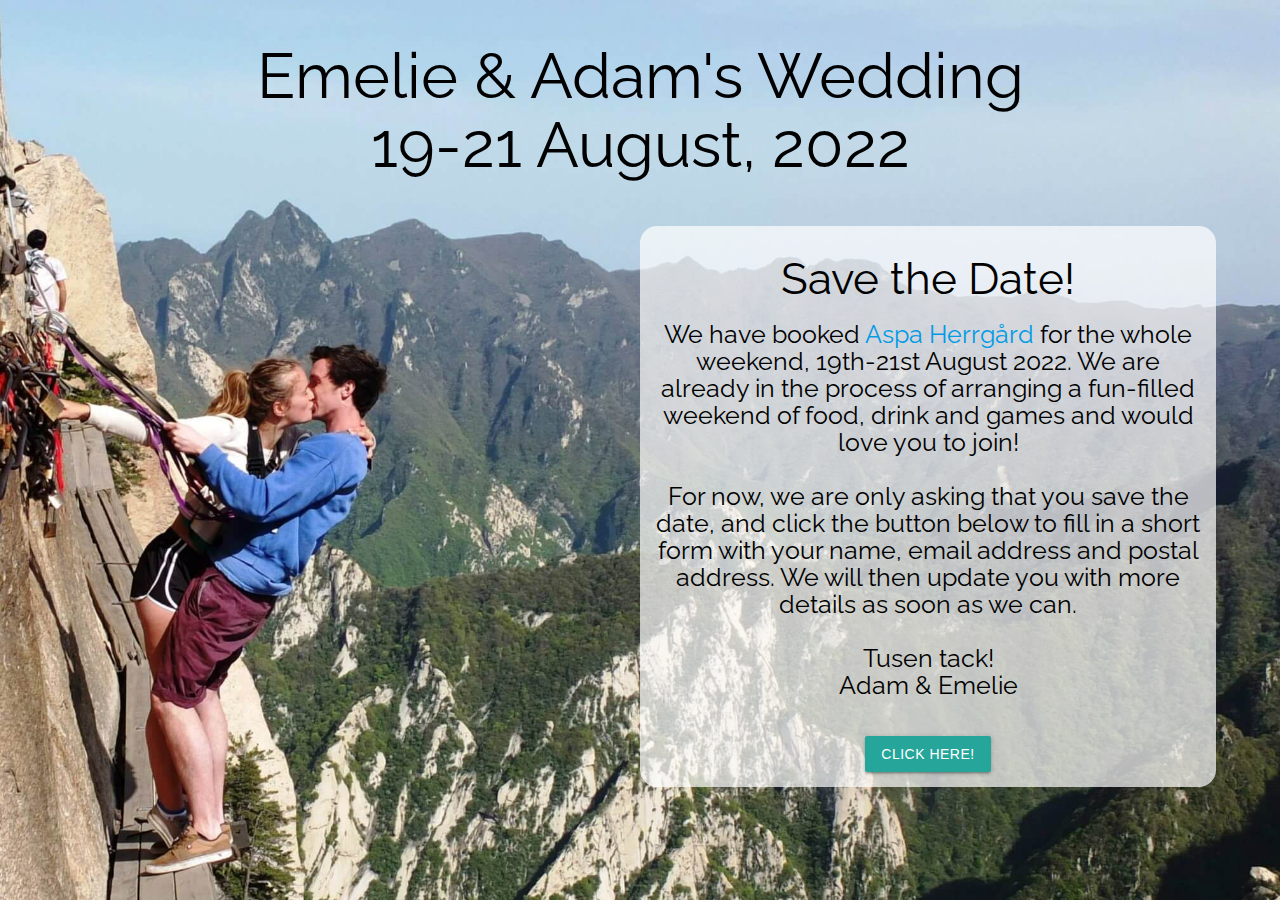
==== index.html @ c5170b5b "option 2" ====
<!DOCTYPE html>
<html lang="en">
<head>
    <meta charset="UTF-8">
    <meta name="viewport" content="width=device-width, initial-scale=1.0">
    <link rel="stylesheet" href="assets/base.css" type="text/css">
    <link rel="stylesheet" href="https://cdnjs.cloudflare.com/ajax/libs/font-awesome/5.15.1/css/all.min.css" 
         integrity="sha512-+4zCK9k+qNFUR5X+cKL9EIR+ZOhtIloNl9GIKS57V1MyNsYpYcUrUeQc9vNfzsWfV28IaLL3i96P9sdNyeRssA==" crossorigin="anonymous" type="text/css"/>
      <link rel="stylesheet" href="https://cdnjs.cloudflare.com/ajax/libs/materialize/1.0.0/css/materialize.min.css" type="text/css">
      <link rel="preconnect" href="https://fonts.gstatic.com">
<link href="https://fonts.googleapis.com/css2?family=Raleway:wght@400;700&display=swap" rel="stylesheet">   
    <title>Adam & Emelie's Wedding!</title>
     <!-- EmailJS scripts -->
      <script type="text/javascript" src="https://cdn.emailjs.com/sdk/2.2.4/email.min.js"></script>

<script type="text/javascript">
   (function(){
      emailjs.init("user_scvEXqvGskRGGpE58Sfoi");
      
   })();
</script>
</head>
<body>
    <div class="container">
        <div class="row">
            <div class="col m12 center title-container">
                <h1>Emelie & Adam's Wedding<br>19-21 August, 2022</h1>
            </div>            
        </div>
    </div>
    <div class="container ">
        <div class="row">  
            <div class="col m6"></div>          
            <div class="col m6 center text-container">
                <h3>Save the Date!</h3>
                <h5>
                    We have booked <a href="https://aspaherrgard.se/" target="_blank">Aspa Herrgård</a> for the whole weekend, 19th-21st 
                    August 2022. We are already in the process of arranging a fun-filled weekend of food, drink and games and would love you to join!
                    <br>
                    <br>
                    For now, we are only asking that you save the date, and click the button below to fill in a short form with your name, email address 
                    and postal address. We will then update you with more details as soon as we can.
                    <br>
                    <br>
                    Tusen tack! <br>
                    Adam & Emelie <br>
                    <i class="fas fa-heart"></i>
                    <br>
                    
                </h5>
                <button data-target="modal1" class="btn modal-trigger" style="margin-bottom: 15px;">Click here!</button>
                <!-- Modal Structure -->
                <div id="modal1" class="modal">
                    <div class="modal-content">  
                        <form onsubmit="return sendMail(this);">
                            <div class="row">
                                <div class="input-field col s12">
                                    <input id="name" type="text" class="validate" name="name" required>
                                    <label for="name">Name(s)</label>
                                </div>
                            </div>
                            <div class="row">
                                <div class="input-field col s12">
                                    <input id="emailaddress" type="email" class="validate" name="emailaddress" required>
                                    <label for="emailaddress">Email Address</label>
                                </div>
                            </div>
                            <div class="row">
                                <div class="input-field col s12">
                                    <input id="address" type="text" class="validate" name="address" required>
                                    <label for="address">Postal Address</label>
                                </div>
                            </div>                        
                            <div class="center">              
                                <button type="submit" class="btn center modal-close " id="submit" >Submit</button>
                            </div>
                        </form>
                    </div>                    
                </div> 
                              
            </div>
        </div>
    </div>
    



      <script src="https://code.jquery.com/jquery-3.5.1.min.js" integrity="sha256-9/aliU8dGd2tb6OSsuzixeV4y/faTqgFtohetphbbj0=" crossorigin="anonymous"></script>
      <script src="https://cdnjs.cloudflare.com/ajax/libs/materialize/1.0.0/js/materialize.min.js"></script>
      <!-- My scripts -->
      <script src="assets/script.js"></script>
      <script src="assets/sendemail.js"></script> 
</body>
</html>
---- assets/base.css ----
body {
font-family: 'Raleway', sans-serif;	height: 100vh;
	background-image: url(../background.jpg);
	background-size: cover;
	-webkit-background-size: cover;
	-moz-background-size: cover;
	-o-background-size: cover;
	background-repeat: no-repeat;
	background-position: 50% 50%;
	color: black;
}

.container{
    width: 90% !important;
}

.text-container{
    background-color: rgba(255,255,255,0.7);
    border-radius: 3%;
    padding-bottom: 15px;
    margin-bottom: 25px;
}

.modal-close{
    margin-bottom: 15px;
}

@media only screen and (max-width: 500px) {
	h1{
        font-size: 2.8rem !important;
    }
    h3{
        font-size: 2.3rem !important;
    }
    h5{
        font-size: 1.4rem !important;
    }
    .title-container{
        padding: 0;
    }
    .row{
        margin-bottom: 0 !important;
    }
}
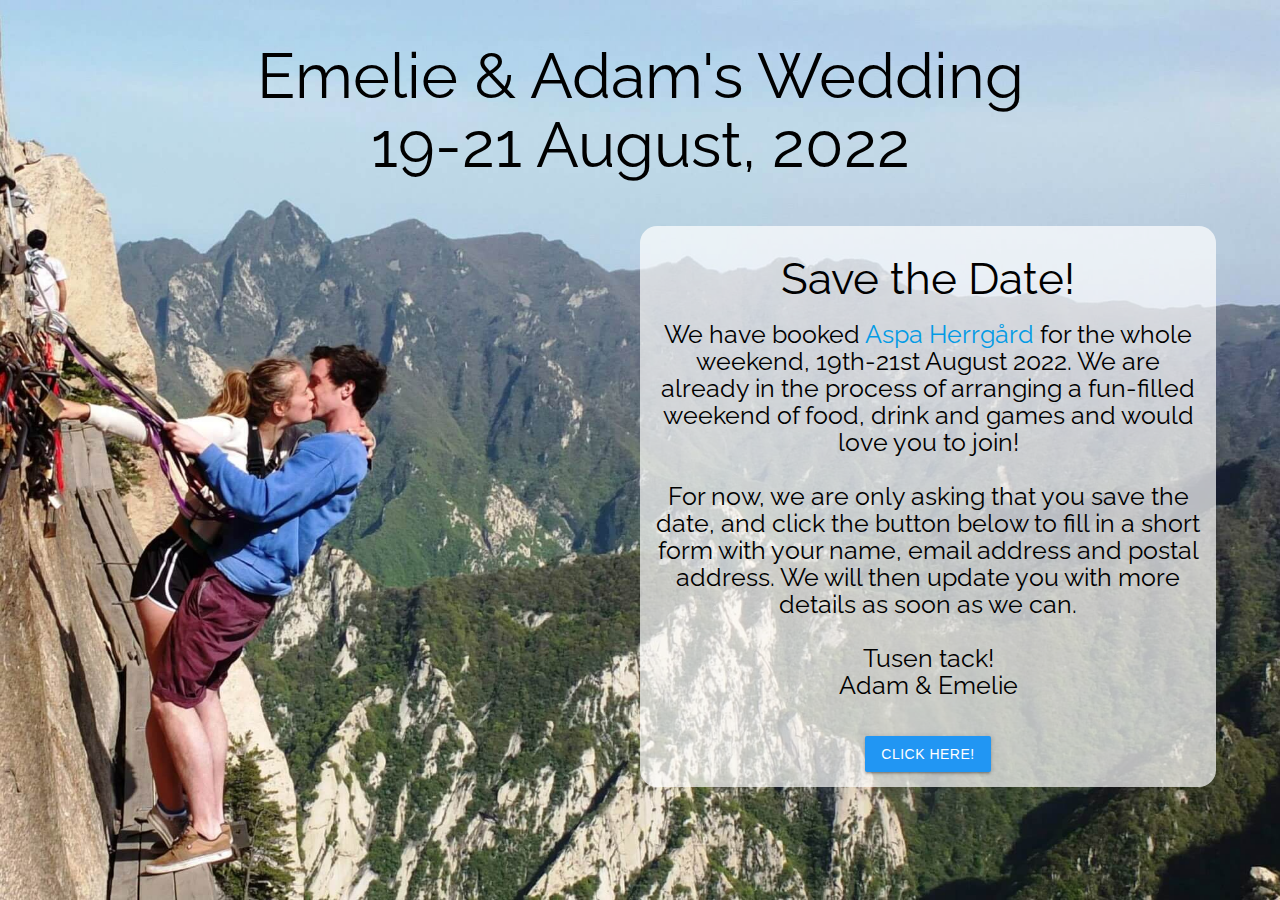
==== commit 4c5568a7: "schedule mob" ====
--- a/index.html
+++ b/index.html
@@ -9,6 +9,7 @@
       <link rel="stylesheet" href="https://cdnjs.cloudflare.com/ajax/libs/materialize/1.0.0/css/materialize.min.css" type="text/css">
       <link rel="preconnect" href="https://fonts.gstatic.com">
 <link href="https://fonts.googleapis.com/css2?family=Raleway:wght@400;700&display=swap" rel="stylesheet">   
+<link rel="shortcut icon" type="image/jpg" href="white.jpg"/>
     <title>Adam & Emelie's Wedding!</title>
      <!-- EmailJS scripts -->
       <script type="text/javascript" src="https://cdn.emailjs.com/sdk/2.2.4/email.min.js"></script>
@@ -20,7 +21,7 @@
    })();
 </script>
 </head>
-<body>
+<body class="home-body">
     <div class="container">
         <div class="row">
             <div class="col m12 center title-container">
@@ -48,7 +49,7 @@
                     <br>
                     
                 </h5>
-                <button data-target="modal1" class="btn modal-trigger" style="margin-bottom: 15px;">Click here!</button>
+                <button data-target="modal1" class="btn blue modal-trigger" style="margin-bottom: 15px;">Click here!</button>
                 <!-- Modal Structure -->
                 <div id="modal1" class="modal">
                     <div class="modal-content">  
@@ -72,7 +73,7 @@
                                 </div>
                             </div>                        
                             <div class="center">              
-                                <button type="submit" class="btn center modal-close " id="submit" >Submit</button>
+                                <button type="submit" class="btn center blue modal-close " id="submit" >Submit</button>
                             </div>
                         </form>
                     </div>                    
--- a/assets/base.css
+++ b/assets/base.css
@@ -1,13 +1,24 @@
+/*
+* Prefixed by https://autoprefixer.github.io
+* PostCSS: v7.0.29,
+* Autoprefixer: v9.7.6
+* Browsers: last 4 version
+*/
+
 body {
 font-family: 'Raleway', sans-serif;	height: 100vh;
-	background-image: url(../background.jpg);
+	
+	color: black;
+}
+
+.home-body{
+background-image: url(../background.jpg);
 	background-size: cover;
 	-webkit-background-size: cover;
 	-moz-background-size: cover;
 	-o-background-size: cover;
 	background-repeat: no-repeat;
 	background-position: 50% 50%;
-	color: black;
 }
 
 .container{
@@ -41,4 +52,30 @@
     .row{
         margin-bottom: 0 !important;
     }
+    .schedule-container-desktop{
+        display: none;
+    }
+    .schedule-container-mobile{
+        display: block !important;
+    }
+}
+
+.schedule-container-desktop img{
+    width: 100%;
+    height: 80vh;
+    object-fit: cover;
+}
+
+.schedule-container-mobile img{
+    width: 100%;
+    height: 80vh;
+    object-fit: cover;
+}
+
+.schedule-container-mobile{
+    display: none;
+}
+
+.row .col{
+    float: center;
 }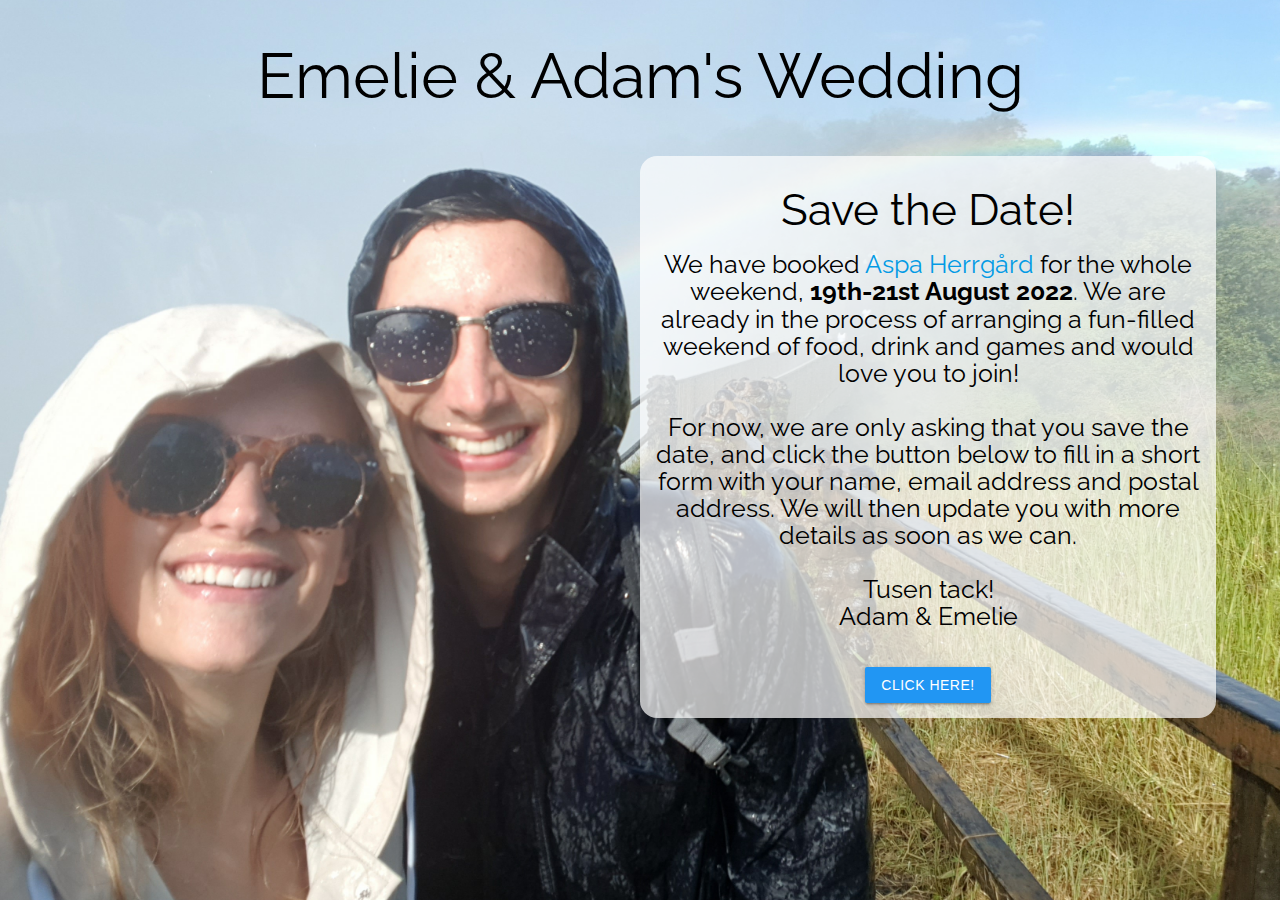
==== commit f0350458: "fioejfioj" ====
--- a/index.html
+++ b/index.html
@@ -25,7 +25,7 @@
     <div class="container">
         <div class="row">
             <div class="col m12 center title-container">
-                <h1>Emelie & Adam's Wedding<br>19-21 August, 2022</h1>
+                <h1>Emelie & Adam's Wedding</h1>
             </div>            
         </div>
     </div>
@@ -35,8 +35,8 @@
             <div class="col m6 center text-container">
                 <h3>Save the Date!</h3>
                 <h5>
-                    We have booked <a href="https://aspaherrgard.se/" target="_blank">Aspa Herrgård</a> for the whole weekend, 19th-21st 
-                    August 2022. We are already in the process of arranging a fun-filled weekend of food, drink and games and would love you to join!
+                    We have booked <a href="https://aspaherrgard.se/" target="_blank">Aspa Herrgård</a> for the whole weekend, <span class="bold"> 19th-21st 
+                    August 2022</span>. We are already in the process of arranging a fun-filled weekend of food, drink and games and would love you to join!
                     <br>
                     <br>
                     For now, we are only asking that you save the date, and click the button below to fill in a short form with your name, email address 
--- a/assets/base.css
+++ b/assets/base.css
@@ -11,8 +11,12 @@
 	color: black;
 }
 
+.bold{
+    font-weight: bold;
+}
+
 .home-body{
-background-image: url(../background.jpg);
+background-image: url(../africa.jpg);
 	background-size: cover;
 	-webkit-background-size: cover;
 	-moz-background-size: cover;
@@ -76,6 +80,3 @@
     display: none;
 }
 
-.row .col{
-    float: center;
-}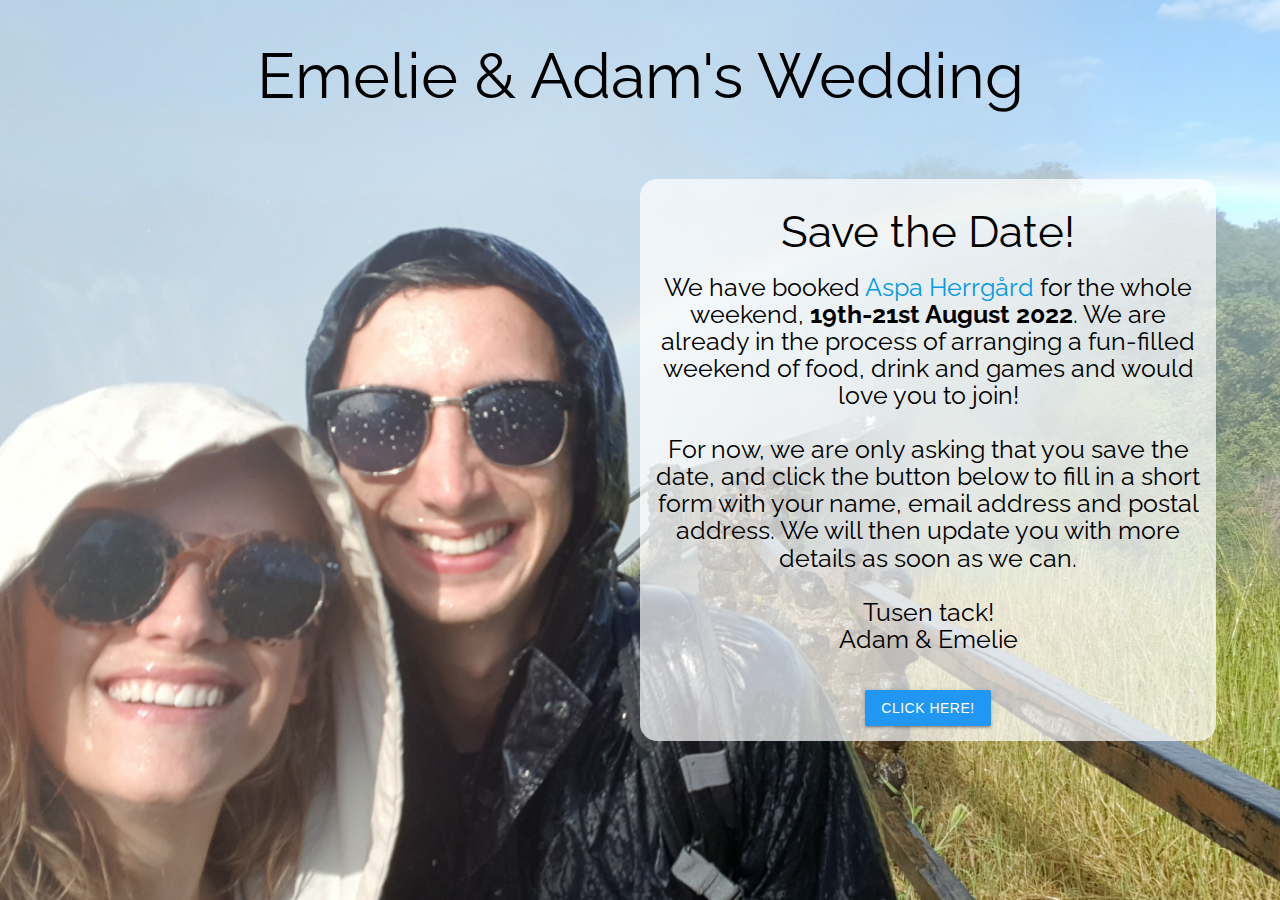
==== commit 9589c67b: "rsvp form" ====
--- a/index.html
+++ b/index.html
@@ -25,7 +25,7 @@
     <div class="container">
         <div class="row">
             <div class="col m12 center title-container">
-                <h1>Emelie & Adam's Wedding</h1>
+                <h1>Emelie & Adam's Wedding</h1><br>
             </div>            
         </div>
     </div>
--- a/assets/base.css
+++ b/assets/base.css
@@ -16,7 +16,7 @@
 }
 
 .home-body{
-background-image: url(../africa.jpg);
+background-image: url(../africa2.jpg);
 	background-size: cover;
 	-webkit-background-size: cover;
 	-moz-background-size: cover;
@@ -62,6 +62,15 @@
     .schedule-container-mobile{
         display: block !important;
     }
+    .home-body{
+        background-image: url(../background.jpg);
+        background-size: cover;
+        -webkit-background-size: cover;
+        -moz-background-size: cover;
+        -o-background-size: cover;
+        background-repeat: no-repeat;
+        background-position: 50% 50%;
+    }
 }
 
 .schedule-container-desktop img{
@@ -80,3 +89,6 @@
     display: none;
 }
 
+.blue{
+    margin-bottom: 0;
+}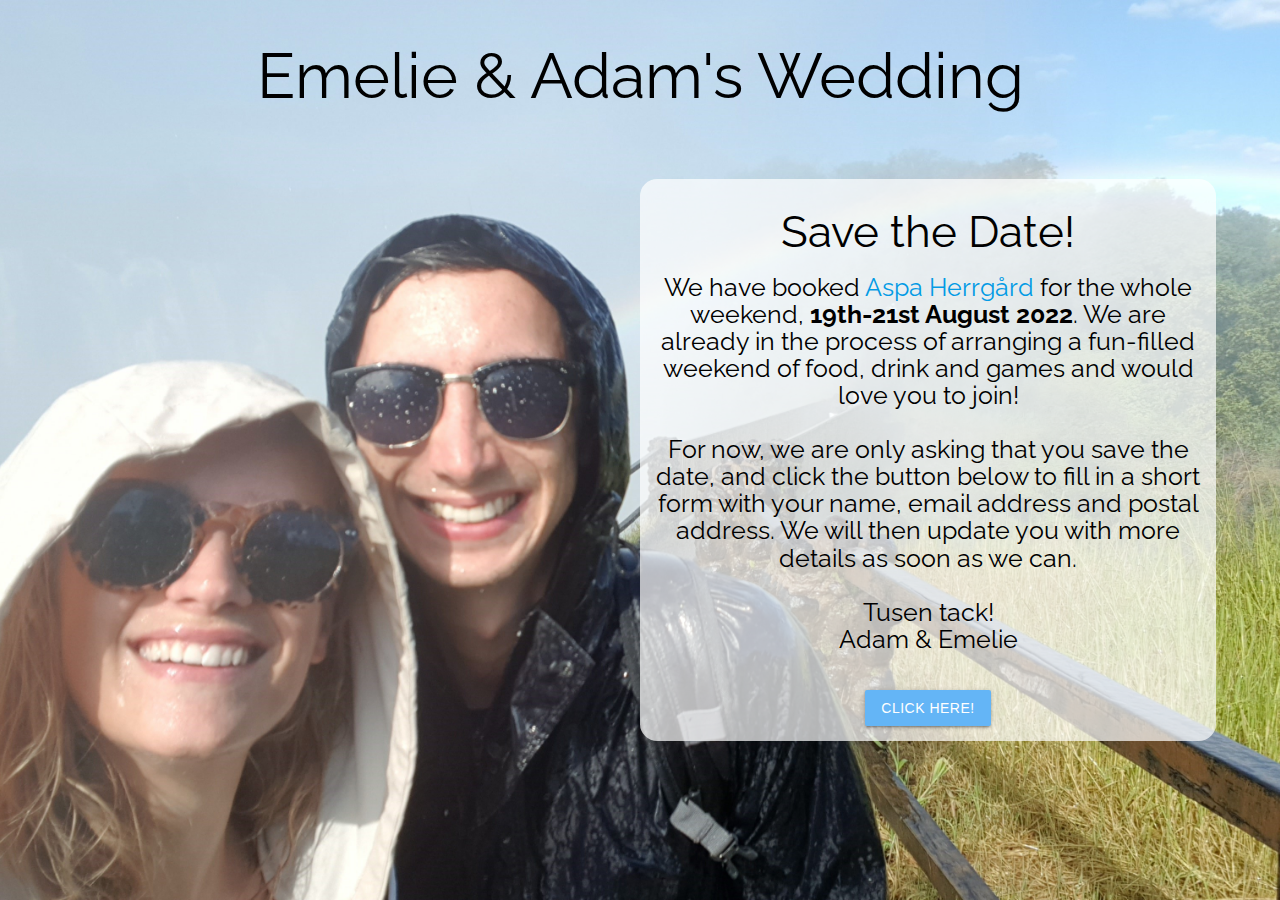
==== commit 23653008: "background fix" ====
--- a/index.html
+++ b/index.html
@@ -49,7 +49,7 @@
                     <br>
                     
                 </h5>
-                <button data-target="modal1" class="btn blue modal-trigger" style="margin-bottom: 15px;">Click here!</button>
+                <button data-target="modal1" class="btn blue lighten-2 modal-trigger" style="margin-bottom: 15px;">Click here!</button>
                 <!-- Modal Structure -->
                 <div id="modal1" class="modal">
                     <div class="modal-content">  
--- a/assets/base.css
+++ b/assets/base.css
@@ -16,7 +16,7 @@
 }
 
 .home-body{
-background-image: url(../africa2.jpg);
+background-image: url(../africa3.jpg);
 	background-size: cover;
 	-webkit-background-size: cover;
 	-moz-background-size: cover;
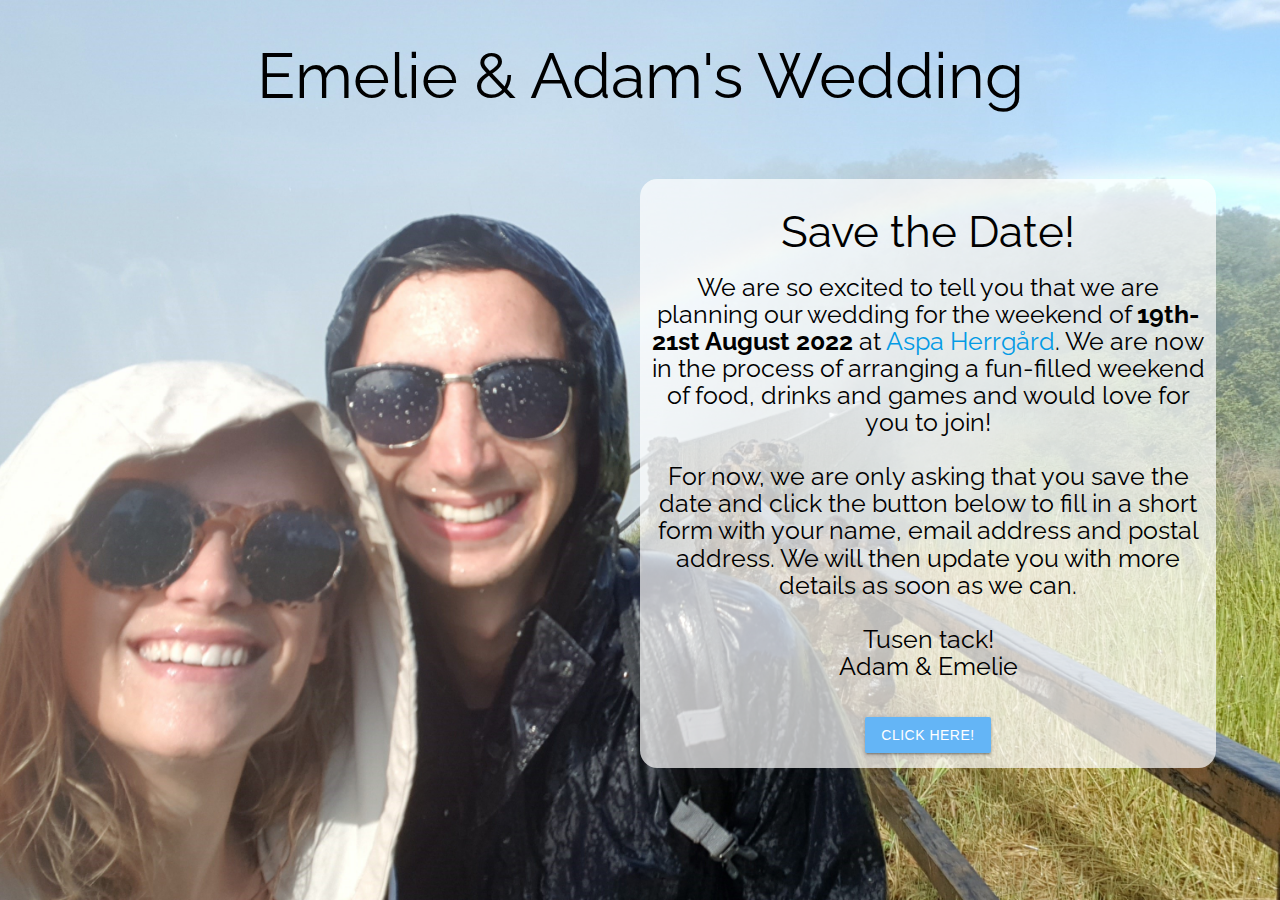
==== commit 86b9f498: "change text" ====
--- a/index.html
+++ b/index.html
@@ -35,11 +35,12 @@
             <div class="col m6 center text-container">
                 <h3>Save the Date!</h3>
                 <h5>
-                    We have booked <a href="https://aspaherrgard.se/" target="_blank">Aspa Herrgård</a> for the whole weekend, <span class="bold"> 19th-21st 
-                    August 2022</span>. We are already in the process of arranging a fun-filled weekend of food, drink and games and would love you to join!
+                    We are so excited to tell you that we are planning our wedding for the weekend of <span class="bold">19th-21st 
+                    August 2022</span> at <a href="https://aspaherrgard.se/" target="_blank">Aspa Herrgård</a>. We are 
+                    now in the process of arranging a fun-filled weekend of food, drinks and games and would love for you to join!
                     <br>
                     <br>
-                    For now, we are only asking that you save the date, and click the button below to fill in a short form with your name, email address 
+                    For now, we are only asking that you save the date and click the button below to fill in a short form with your name, email address 
                     and postal address. We will then update you with more details as soon as we can.
                     <br>
                     <br>
@@ -73,7 +74,7 @@
                                 </div>
                             </div>                        
                             <div class="center">              
-                                <button type="submit" class="btn center blue modal-close " id="submit" >Submit</button>
+                                <button type="submit" class="btn center blue lighten-2  modal-close " id="submit" >Submit</button>
                             </div>
                         </form>
                     </div>                    
--- a/assets/base.css
+++ b/assets/base.css
@@ -16,7 +16,7 @@
 }
 
 .home-body{
-background-image: url(../africa3.jpg);
+    background-image: url(../africa3.jpg);
 	background-size: cover;
 	-webkit-background-size: cover;
 	-moz-background-size: cover;
@@ -91,4 +91,14 @@
 
 .blue{
     margin-bottom: 0;
+}
+
+.faq-body{
+    background-image: url(../background.jpg);
+	background-size: cover;
+	-webkit-background-size: cover;
+	-moz-background-size: cover;
+	-o-background-size: cover;
+	background-repeat: no-repeat;
+	background-position: 50% 50%;
 }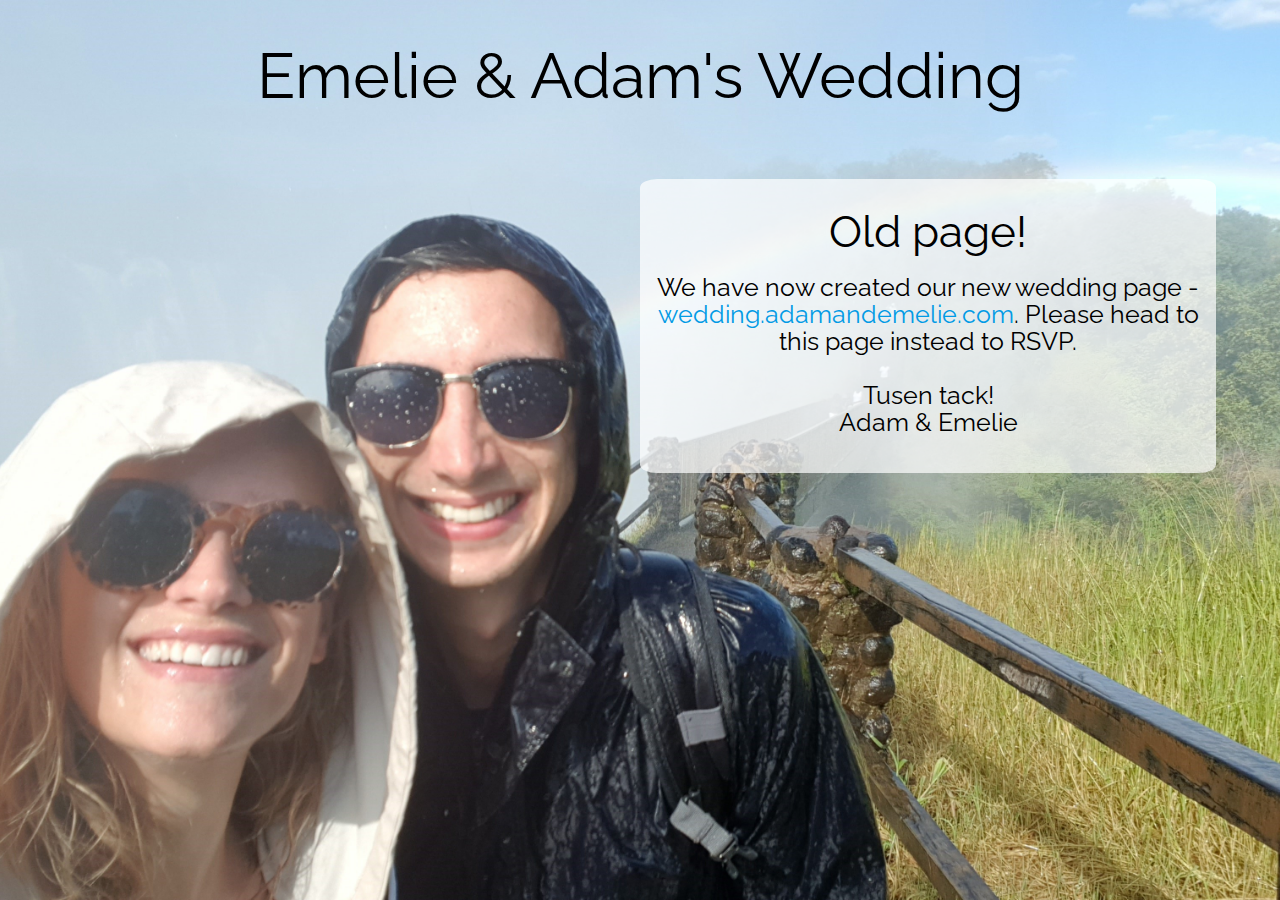
==== commit ed950332: "text change" ====
--- a/index.html
+++ b/index.html
@@ -12,6 +12,7 @@
 <link rel="shortcut icon" type="image/jpg" href="white.jpg"/>
     <title>Adam & Emelie's Wedding!</title>
      <!-- EmailJS scripts -->
+     <!--
       <script type="text/javascript" src="https://cdn.emailjs.com/sdk/2.2.4/email.min.js"></script>
 
 <script type="text/javascript">
@@ -20,6 +21,7 @@
       
    })();
 </script>
+-->
 </head>
 <body class="home-body">
     <div class="container">
@@ -33,15 +35,10 @@
         <div class="row">  
             <div class="col m6"></div>          
             <div class="col m6 center text-container">
-                <h3>Save the Date!</h3>
+                <h3>Old page!</h3>
                 <h5>
-                    We are so excited to tell you that we are planning our wedding for the weekend of <span class="bold">19th-21st 
-                    August 2022</span> at <a href="https://aspaherrgard.se/" target="_blank">Aspa Herrgård</a>. We are 
-                    now in the process of arranging a fun-filled weekend of food, drinks and games and would love for you to join!
-                    <br>
-                    <br>
-                    For now, we are only asking that you save the date and click the button below to fill in a short form with your name, email address 
-                    and postal address. We will then update you with more details as soon as we can.
+                    We have now created our new wedding page - <a href="https://wedding.adamandemelie.com">wedding.adamandemelie.com</a>.
+                    Please head to this page instead to RSVP.
                     <br>
                     <br>
                     Tusen tack! <br>
@@ -50,7 +47,9 @@
                     <br>
                     
                 </h5>
+                <!--
                 <button data-target="modal1" class="btn blue lighten-2 modal-trigger" style="margin-bottom: 15px;">Click here!</button>
+                -->
                 <!-- Modal Structure -->
                 <div id="modal1" class="modal">
                     <div class="modal-content">  
